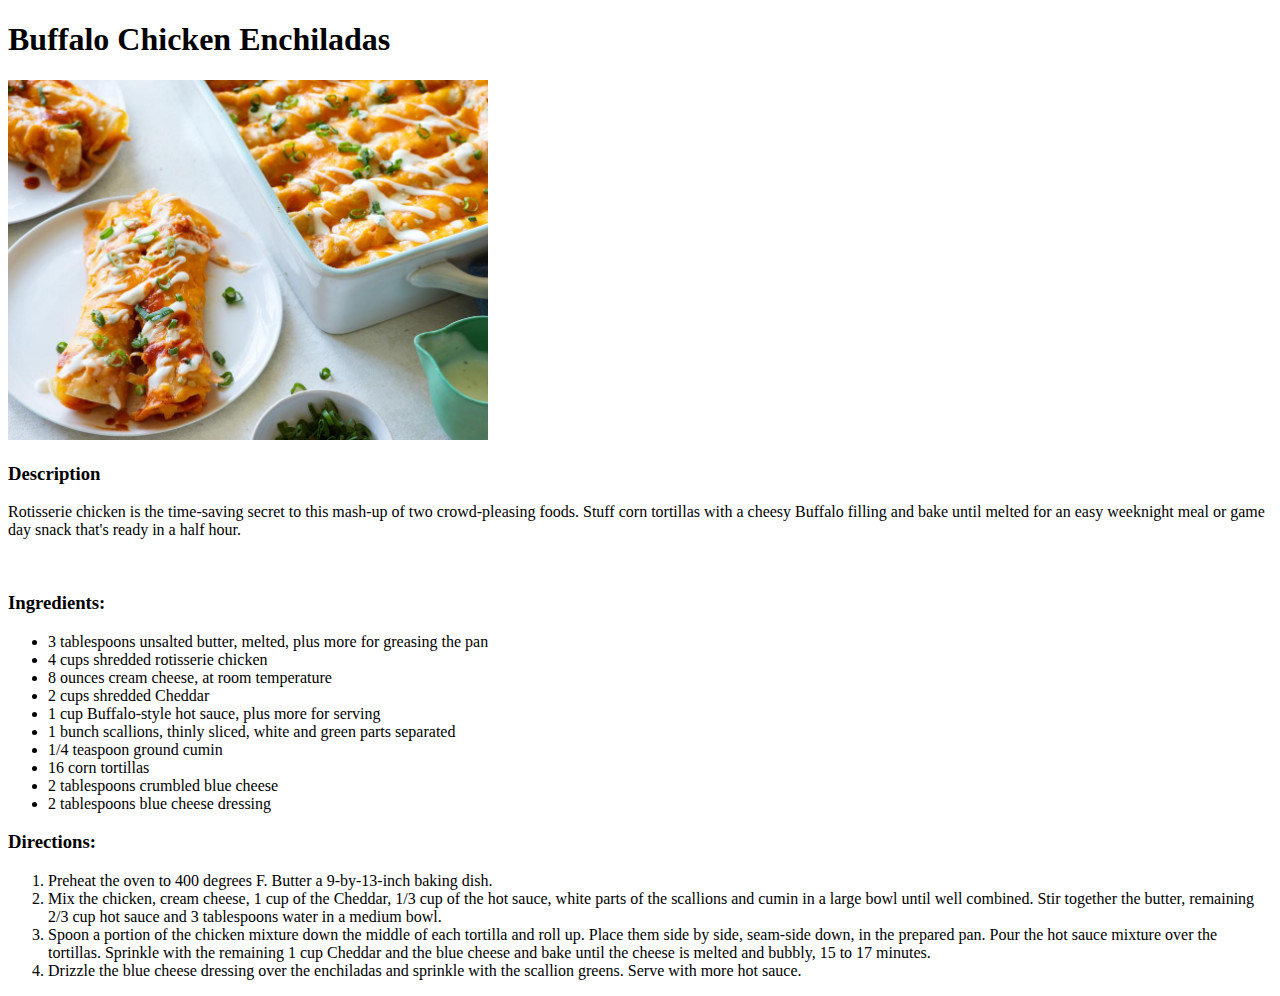
==== recipes/buffalo-chicken-enchiladas.html @ a407299f "Create Description, Ingredients, Directions and Upload Images" ====
<!DOCTYPE html>
<html lang="en">
  <head>
    <meta charset="UTF-8">
    <meta http-equiv="X-UA-Compatible" content="IE=edge">
    <meta name="viewport" content="width=device-width, initial-scale=1.0">
    <title>Document</title>
  </head>
  <body>
    <h1>Buffalo Chicken Enchiladas</h1>
    <img src="../images/buffalo-chicken-enchiladas.jpg" alt="Buffalo Chicken Enchiladas" width="480" height="360">
    <h3>Description</h3>
      <p>Rotisserie chicken is the time-saving secret to this mash-up of two crowd-pleasing foods. Stuff corn tortillas with a cheesy Buffalo filling and bake until melted for an easy weeknight meal or game day snack that's ready in a half hour.</p>
      <br>
      <h3>Ingredients:</h3>
      <ul>
        <li>3 tablespoons unsalted butter, melted, plus more for greasing the pan</li>
        <li>4 cups shredded rotisserie chicken</li>  
        <li>8 ounces cream cheese, at room temperature</li>
        <li>2 cups shredded Cheddar</li>  
        <li>1 cup Buffalo-style hot sauce, plus more for serving</li>  
        <li>1 bunch scallions, thinly sliced, white and green parts separated</li> 
        <li>1/4 teaspoon ground cumin</li>
        <li>16 corn tortillas</li>
        <li>2 tablespoons crumbled blue cheese</li>
        <li>2 tablespoons blue cheese dressing</li>
      </ul>
     <h3>Directions:</h3> 
      <ol>
        <li>Preheat the oven to 400 degrees F. Butter a 9-by-13-inch baking dish.</li>
        <li>Mix the chicken, cream cheese, 1 cup of the Cheddar, 1/3 cup of the hot sauce, white parts of the scallions and cumin in a large bowl until well combined. Stir together the butter, remaining 2/3 cup hot sauce and 3 tablespoons water in a medium bowl.</li>  
        <li>Spoon a portion of the chicken mixture down the middle of each tortilla and roll up. Place them side by side, seam-side down, in the prepared pan. Pour the hot sauce mixture over the tortillas. Sprinkle with the remaining 1 cup Cheddar and the blue cheese and bake until the cheese is melted and bubbly, 15 to 17 minutes.</li>
        <li>Drizzle the blue cheese dressing over the enchiladas and sprinkle with the scallion greens. Serve with more hot sauce.</li>
      </ol>
    </body>
</html>
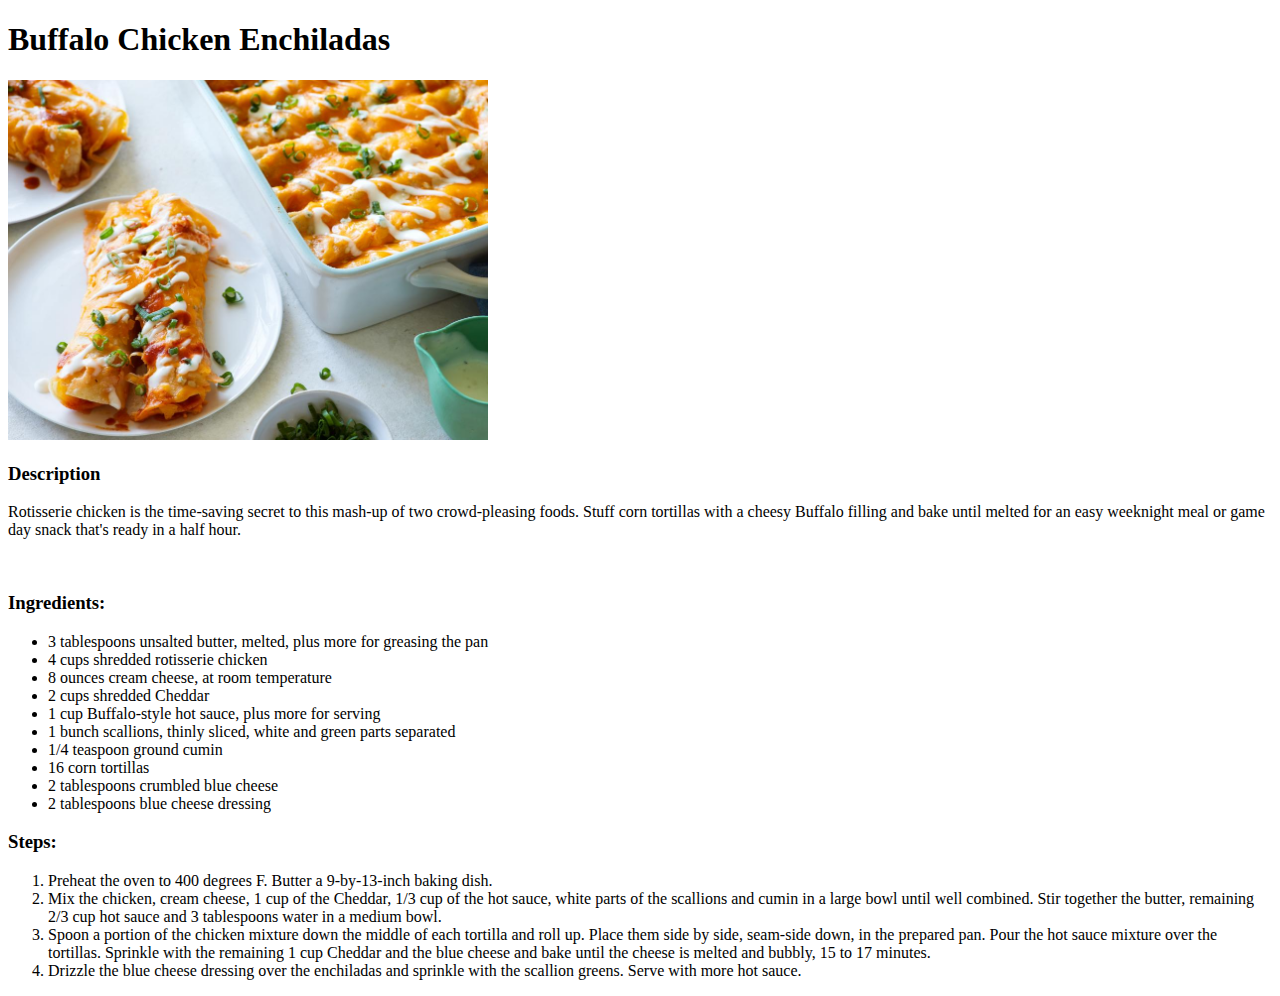
==== commit 2053048e: "Change Description for Steps" ====
--- a/recipes/buffalo-chicken-enchiladas.html
+++ b/recipes/buffalo-chicken-enchiladas.html
@@ -25,7 +25,7 @@
         <li>2 tablespoons crumbled blue cheese</li>
         <li>2 tablespoons blue cheese dressing</li>
       </ul>
-     <h3>Directions:</h3> 
+     <h3>Steps:</h3> 
       <ol>
         <li>Preheat the oven to 400 degrees F. Butter a 9-by-13-inch baking dish.</li>
         <li>Mix the chicken, cream cheese, 1 cup of the Cheddar, 1/3 cup of the hot sauce, white parts of the scallions and cumin in a large bowl until well combined. Stir together the butter, remaining 2/3 cup hot sauce and 3 tablespoons water in a medium bowl.</li>  
